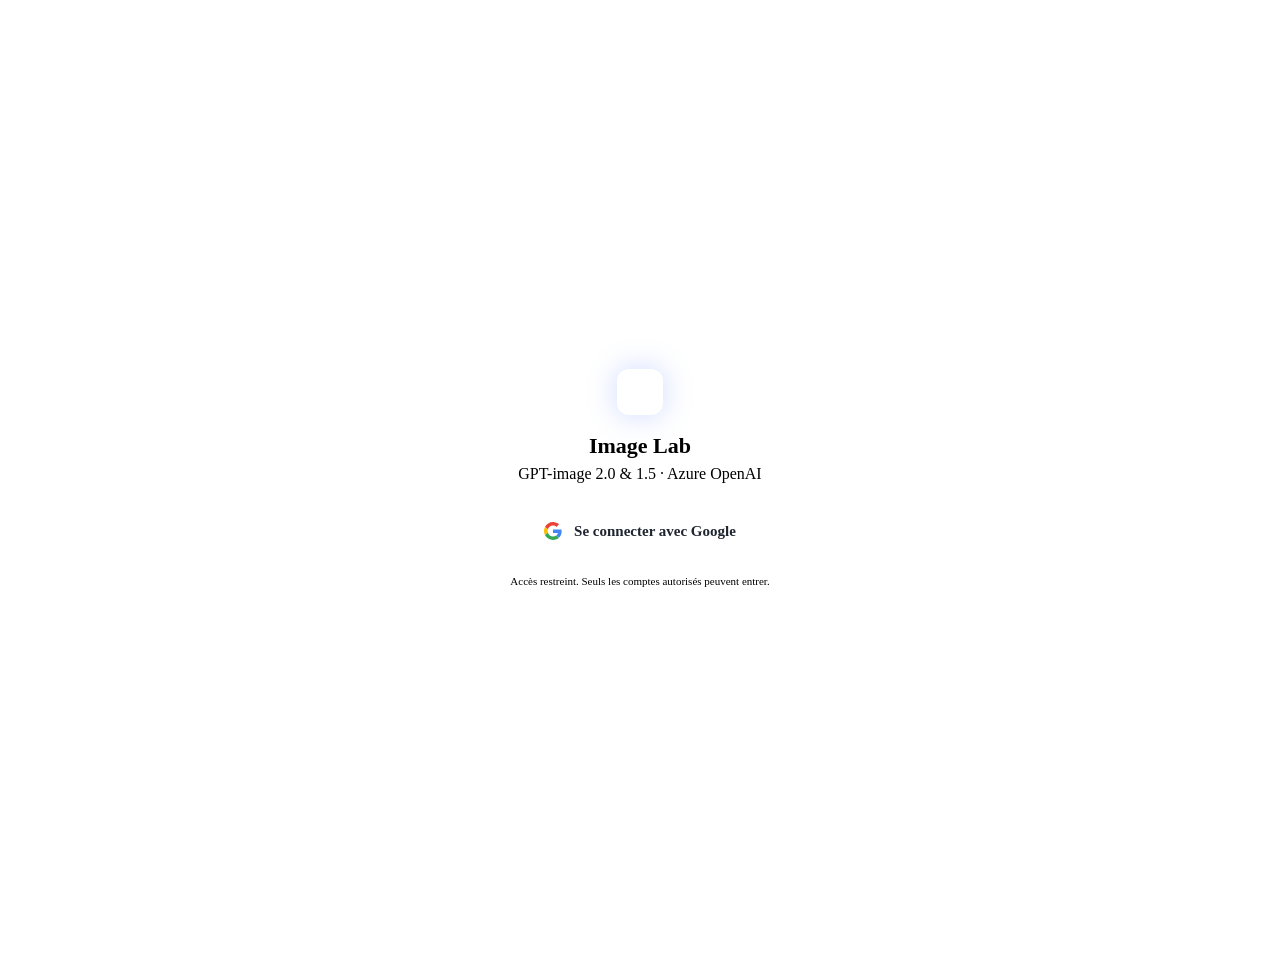
==== static/login.html @ 9678858d "Image Lab: two-model Azure image studio (GPT-image 2.0 + 1.5) Capability-aware UI (dynamic option ga" ====
<!doctype html>
<html lang="fr">
<head>
  <meta charset="utf-8" />
  <meta name="viewport" content="width=device-width, initial-scale=1" />
  <title>Image Lab — Connexion</title>
  <link rel="stylesheet" href="/style.css" />
  <link rel="icon" href="data:image/svg+xml,%3Csvg xmlns='http://www.w3.org/2000/svg' viewBox='0 0 32 32'%3E%3Crect width='32' height='32' rx='8' fill='%236d8cff'/%3E%3Ccircle cx='16' cy='16' r='7' fill='%23b06dff'/%3E%3C/svg%3E" />
  <style>
    .login-wrap { min-height: 100vh; display: flex; align-items: center; justify-content: center; padding: 20px; }
    .login-card { background: var(--panel); border: 1px solid var(--border); border-radius: 16px;
      padding: 40px; max-width: 420px; width: 100%; text-align: center; }
    .login-card .dot { width: 46px; height: 46px; border-radius: 12px; margin: 0 auto 18px;
      background: linear-gradient(135deg, var(--m2), var(--m15)); box-shadow: 0 0 30px #6d8cff55; }
    .login-card h1 { margin: 0 0 6px; font-size: 22px; }
    .login-card p { color: var(--muted); margin: 0 0 26px; }
    .btn-google { display: inline-flex; align-items: center; gap: 12px; background: #fff; color: #1f2530;
      border: none; border-radius: 10px; padding: 13px 22px; font-weight: 600; font-size: 15px;
      cursor: pointer; text-decoration: none; }
    .btn-google:hover { box-shadow: 0 6px 20px #0006; }
    .login-err { background: #2a1416; border: 1px solid var(--danger); color: #ffd3d3;
      padding: 11px 14px; border-radius: 10px; margin-bottom: 20px; font-size: 13px; }
    .login-foot { margin-top: 22px; font-size: 11px; color: var(--muted); }
  </style>
</head>
<body>
  <div class="login-wrap">
    <div class="login-card">
      <div class="dot"></div>
      <h1>Image Lab</h1>
      <p>GPT-image 2.0 &amp; 1.5 · Azure OpenAI</p>
      <div id="err"></div>
      <a class="btn-google" href="/auth/google/login">
        <svg width="18" height="18" viewBox="0 0 48 48"><path fill="#EA4335" d="M24 9.5c3.54 0 6.71 1.22 9.21 3.6l6.85-6.85C35.9 2.38 30.47 0 24 0 14.62 0 6.51 5.38 2.56 13.22l7.98 6.19C12.43 13.72 17.74 9.5 24 9.5z"/><path fill="#4285F4" d="M46.98 24.55c0-1.57-.15-3.09-.38-4.55H24v9.02h12.94c-.58 2.96-2.26 5.48-4.78 7.18l7.73 6c4.51-4.18 7.09-10.36 7.09-17.65z"/><path fill="#FBBC05" d="M10.53 28.59c-.48-1.45-.76-2.99-.76-4.59s.27-3.14.76-4.59l-7.98-6.19C.92 16.46 0 20.12 0 24c0 3.88.92 7.54 2.56 10.78l7.97-6.19z"/><path fill="#34A853" d="M24 48c6.48 0 11.93-2.13 15.89-5.81l-7.73-6c-2.15 1.45-4.92 2.3-8.16 2.3-6.26 0-11.57-4.22-13.47-9.91l-7.98 6.19C6.51 42.62 14.62 48 24 48z"/></svg>
        Se connecter avec Google
      </a>
      <div class="login-foot">Accès restreint. Seuls les comptes autorisés peuvent entrer.</div>
    </div>
  </div>
  <script>
    const p = new URLSearchParams(location.search);
    const e = p.get("error");
    if (e) {
      const msgs = {
        unauthorized: "Ce compte n'est pas autorisé" + (p.get("email") ? " (" + p.get("email") + ")" : "") + ". Essayez un autre compte.",
        invalid_state: "Session expirée, réessayez.",
        token_exchange: "Échec de l'échange OAuth, réessayez.",
        unverified: "Email Google non vérifié.",
      };
      document.getElementById("err").innerHTML = '<div class="login-err">' + (msgs[e] || e) + "</div>";
    }
  </script>
</body>
</html>
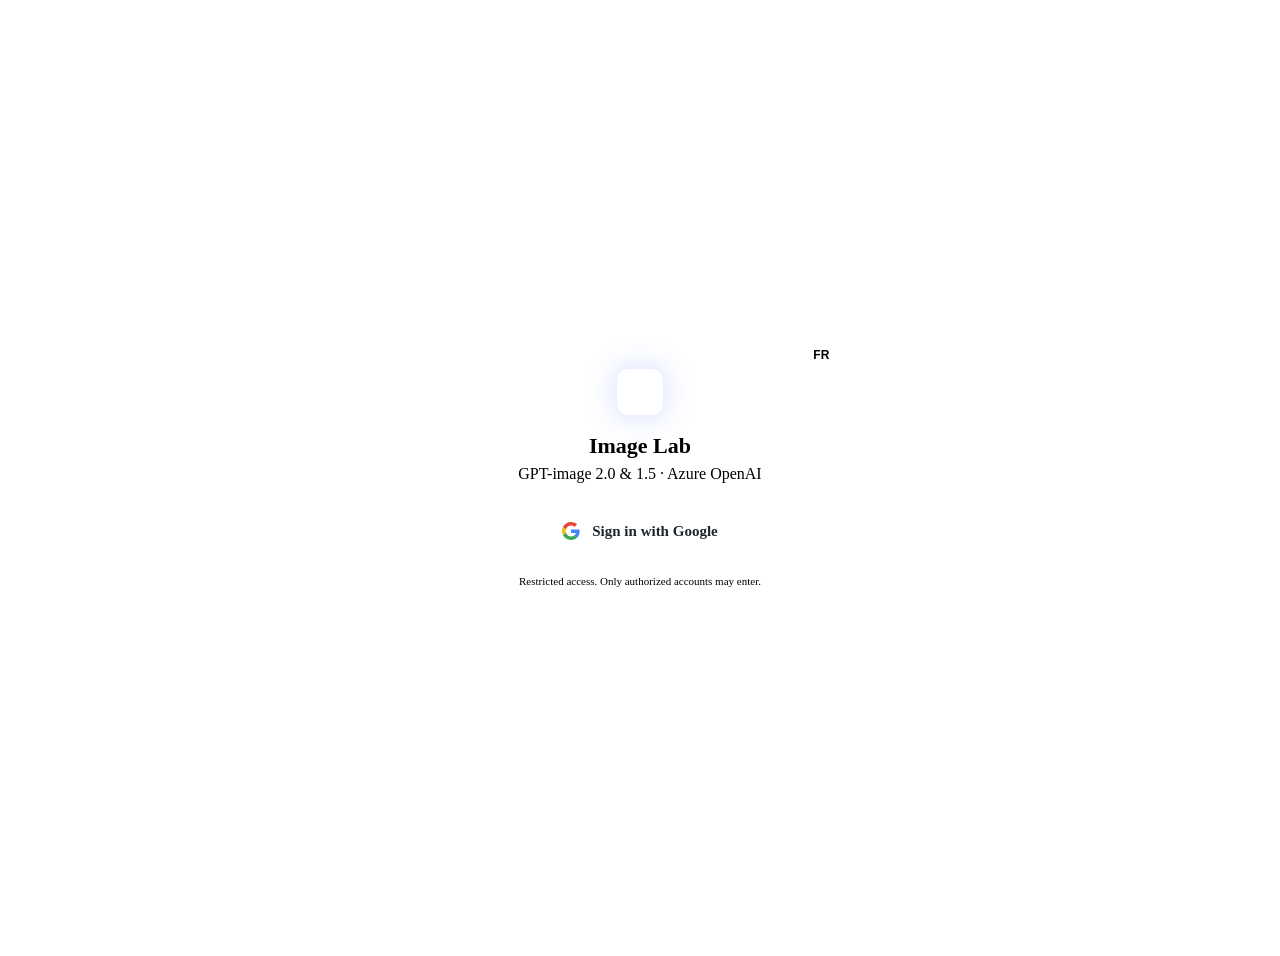
==== commit 965a787d: "i18n: FR/EN language switch + full UI translation Header language toggle (persisted in localStorage)" ====
--- a/static/login.html
+++ b/static/login.html
@@ -3,13 +3,13 @@
 <head>
   <meta charset="utf-8" />
   <meta name="viewport" content="width=device-width, initial-scale=1" />
-  <title>Image Lab — Connexion</title>
+  <title>Image Lab</title>
   <link rel="stylesheet" href="/style.css" />
   <link rel="icon" href="data:image/svg+xml,%3Csvg xmlns='http://www.w3.org/2000/svg' viewBox='0 0 32 32'%3E%3Crect width='32' height='32' rx='8' fill='%236d8cff'/%3E%3Ccircle cx='16' cy='16' r='7' fill='%23b06dff'/%3E%3C/svg%3E" />
   <style>
     .login-wrap { min-height: 100vh; display: flex; align-items: center; justify-content: center; padding: 20px; }
     .login-card { background: var(--panel); border: 1px solid var(--border); border-radius: 16px;
-      padding: 40px; max-width: 420px; width: 100%; text-align: center; }
+      padding: 40px; max-width: 420px; width: 100%; text-align: center; position: relative; }
     .login-card .dot { width: 46px; height: 46px; border-radius: 12px; margin: 0 auto 18px;
       background: linear-gradient(135deg, var(--m2), var(--m15)); box-shadow: 0 0 30px #6d8cff55; }
     .login-card h1 { margin: 0 0 6px; font-size: 22px; }
@@ -21,34 +21,65 @@
     .login-err { background: #2a1416; border: 1px solid var(--danger); color: #ffd3d3;
       padding: 11px 14px; border-radius: 10px; margin-bottom: 20px; font-size: 13px; }
     .login-foot { margin-top: 22px; font-size: 11px; color: var(--muted); }
+    .login-lang { position: absolute; top: 14px; right: 14px; display: flex; border: 1px solid var(--border);
+      border-radius: 8px; overflow: hidden; }
+    .login-lang button { background: var(--panel-2); color: var(--muted); border: none; padding: 5px 10px;
+      font-size: 12px; font-weight: 700; cursor: pointer; }
+    .login-lang button.active { background: var(--accent); color: #fff; }
   </style>
 </head>
 <body>
   <div class="login-wrap">
     <div class="login-card">
+      <div class="login-lang" id="lang"><button data-lang="fr">FR</button><button data-lang="en">EN</button></div>
       <div class="dot"></div>
       <h1>Image Lab</h1>
       <p>GPT-image 2.0 &amp; 1.5 · Azure OpenAI</p>
       <div id="err"></div>
       <a class="btn-google" href="/auth/google/login">
         <svg width="18" height="18" viewBox="0 0 48 48"><path fill="#EA4335" d="M24 9.5c3.54 0 6.71 1.22 9.21 3.6l6.85-6.85C35.9 2.38 30.47 0 24 0 14.62 0 6.51 5.38 2.56 13.22l7.98 6.19C12.43 13.72 17.74 9.5 24 9.5z"/><path fill="#4285F4" d="M46.98 24.55c0-1.57-.15-3.09-.38-4.55H24v9.02h12.94c-.58 2.96-2.26 5.48-4.78 7.18l7.73 6c4.51-4.18 7.09-10.36 7.09-17.65z"/><path fill="#FBBC05" d="M10.53 28.59c-.48-1.45-.76-2.99-.76-4.59s.27-3.14.76-4.59l-7.98-6.19C.92 16.46 0 20.12 0 24c0 3.88.92 7.54 2.56 10.78l7.97-6.19z"/><path fill="#34A853" d="M24 48c6.48 0 11.93-2.13 15.89-5.81l-7.73-6c-2.15 1.45-4.92 2.3-8.16 2.3-6.26 0-11.57-4.22-13.47-9.91l-7.98 6.19C6.51 42.62 14.62 48 24 48z"/></svg>
-        Se connecter avec Google
+        <span id="btnText">Se connecter avec Google</span>
       </a>
-      <div class="login-foot">Accès restreint. Seuls les comptes autorisés peuvent entrer.</div>
+      <div class="login-foot" id="foot">Accès restreint. Seuls les comptes autorisés peuvent entrer.</div>
     </div>
   </div>
   <script>
-    const p = new URLSearchParams(location.search);
-    const e = p.get("error");
-    if (e) {
-      const msgs = {
-        unauthorized: "Ce compte n'est pas autorisé" + (p.get("email") ? " (" + p.get("email") + ")" : "") + ". Essayez un autre compte.",
+    const T = {
+      fr: {
+        sign_in: "Se connecter avec Google",
+        foot: "Accès restreint. Seuls les comptes autorisés peuvent entrer.",
+        unauthorized: (e) => "Ce compte n'est pas autorisé" + (e ? " (" + e + ")" : "") + ". Essayez un autre compte.",
         invalid_state: "Session expirée, réessayez.",
         token_exchange: "Échec de l'échange OAuth, réessayez.",
         unverified: "Email Google non vérifié.",
-      };
-      document.getElementById("err").innerHTML = '<div class="login-err">' + (msgs[e] || e) + "</div>";
+      },
+      en: {
+        sign_in: "Sign in with Google",
+        foot: "Restricted access. Only authorized accounts may enter.",
+        unauthorized: (e) => "This account is not authorized" + (e ? " (" + e + ")" : "") + ". Try another account.",
+        invalid_state: "Session expired, please retry.",
+        token_exchange: "OAuth exchange failed, please retry.",
+        unverified: "Google email not verified.",
+      },
+    };
+    let lang = localStorage.getItem("lang") || ((navigator.language || "fr").toLowerCase().startsWith("en") ? "en" : "fr");
+    const p = new URLSearchParams(location.search);
+    function render() {
+      document.documentElement.lang = lang;
+      document.querySelectorAll("#lang button").forEach((b) => b.classList.toggle("active", b.dataset.lang === lang));
+      document.getElementById("btnText").textContent = T[lang].sign_in;
+      document.getElementById("foot").textContent = T[lang].foot;
+      const e = p.get("error");
+      if (e) {
+        const v = T[lang][e];
+        const msg = typeof v === "function" ? v(p.get("email")) : (v || e);
+        document.getElementById("err").innerHTML = '<div class="login-err">' + msg + "</div>";
+      }
     }
+    document.querySelectorAll("#lang button").forEach((b) => {
+      b.onclick = () => { lang = b.dataset.lang; localStorage.setItem("lang", lang); render(); };
+    });
+    render();
   </script>
 </body>
 </html>
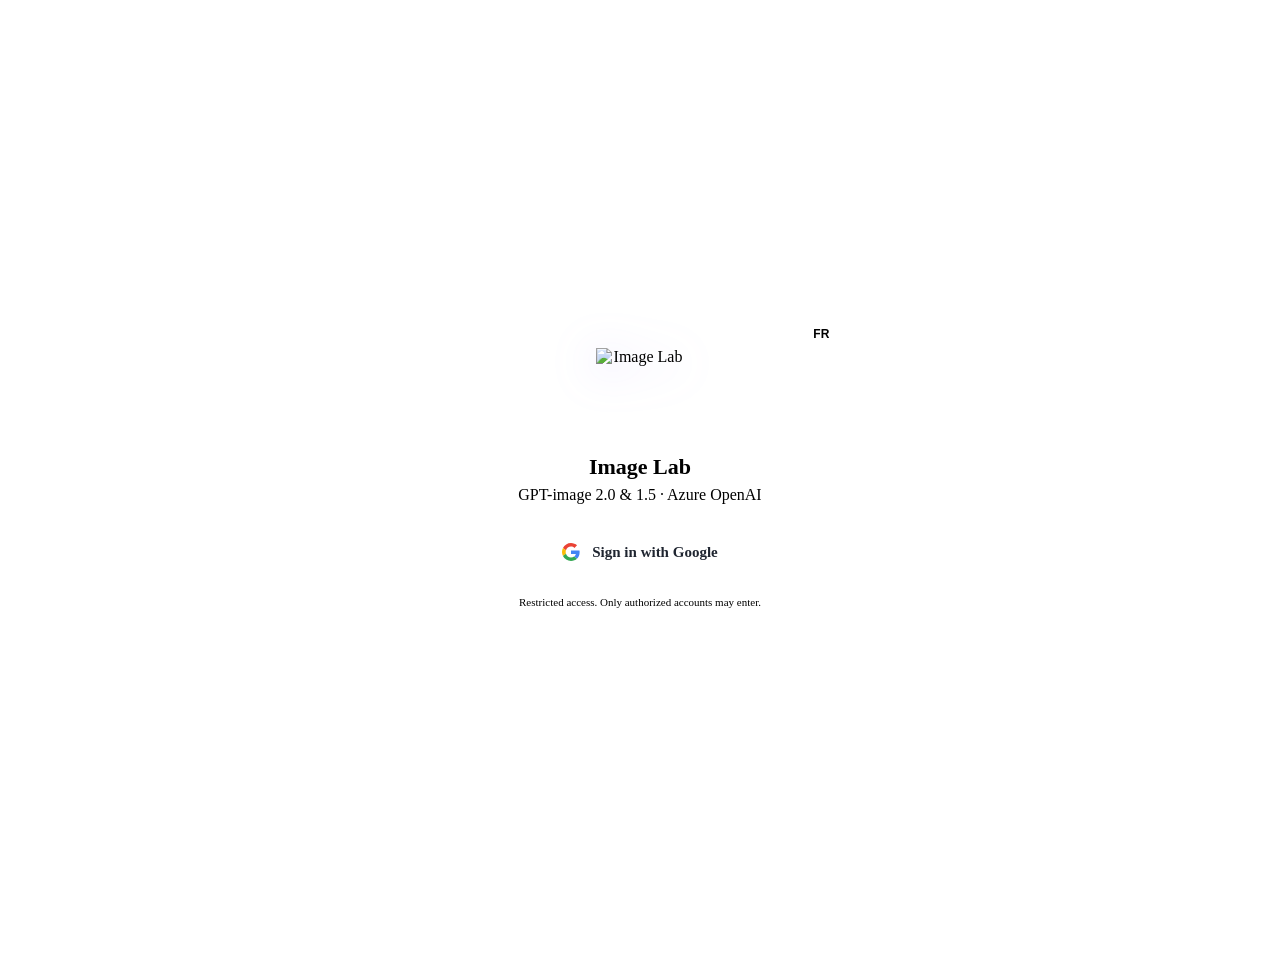
==== commit 24293877: "Branding: use gradient image-edit logo for app + favicon - static/logo.png (header + login) and stat" ====
--- a/static/login.html
+++ b/static/login.html
@@ -5,13 +5,13 @@
   <meta name="viewport" content="width=device-width, initial-scale=1" />
   <title>Image Lab</title>
   <link rel="stylesheet" href="/style.css" />
-  <link rel="icon" href="data:image/svg+xml,%3Csvg xmlns='http://www.w3.org/2000/svg' viewBox='0 0 32 32'%3E%3Crect width='32' height='32' rx='8' fill='%236d8cff'/%3E%3Ccircle cx='16' cy='16' r='7' fill='%23b06dff'/%3E%3C/svg%3E" />
+  <link rel="icon" type="image/png" href="/favicon.png" />
   <style>
     .login-wrap { min-height: 100vh; display: flex; align-items: center; justify-content: center; padding: 20px; }
     .login-card { background: var(--panel); border: 1px solid var(--border); border-radius: 16px;
       padding: 40px; max-width: 420px; width: 100%; text-align: center; position: relative; }
-    .login-card .dot { width: 46px; height: 46px; border-radius: 12px; margin: 0 auto 18px;
-      background: linear-gradient(135deg, var(--m2), var(--m15)); box-shadow: 0 0 30px #6d8cff55; }
+    .login-card .logo { width: 88px; height: 88px; object-fit: contain; margin: 0 auto 18px; display: block;
+      filter: drop-shadow(0 6px 22px #8a6dff55); }
     .login-card h1 { margin: 0 0 6px; font-size: 22px; }
     .login-card p { color: var(--muted); margin: 0 0 26px; }
     .btn-google { display: inline-flex; align-items: center; gap: 12px; background: #fff; color: #1f2530;
@@ -32,7 +32,7 @@
   <div class="login-wrap">
     <div class="login-card">
       <div class="login-lang" id="lang"><button data-lang="fr">FR</button><button data-lang="en">EN</button></div>
-      <div class="dot"></div>
+      <img src="/logo.png" class="logo" alt="Image Lab" />
       <h1>Image Lab</h1>
       <p>GPT-image 2.0 &amp; 1.5 · Azure OpenAI</p>
       <div id="err"></div>
